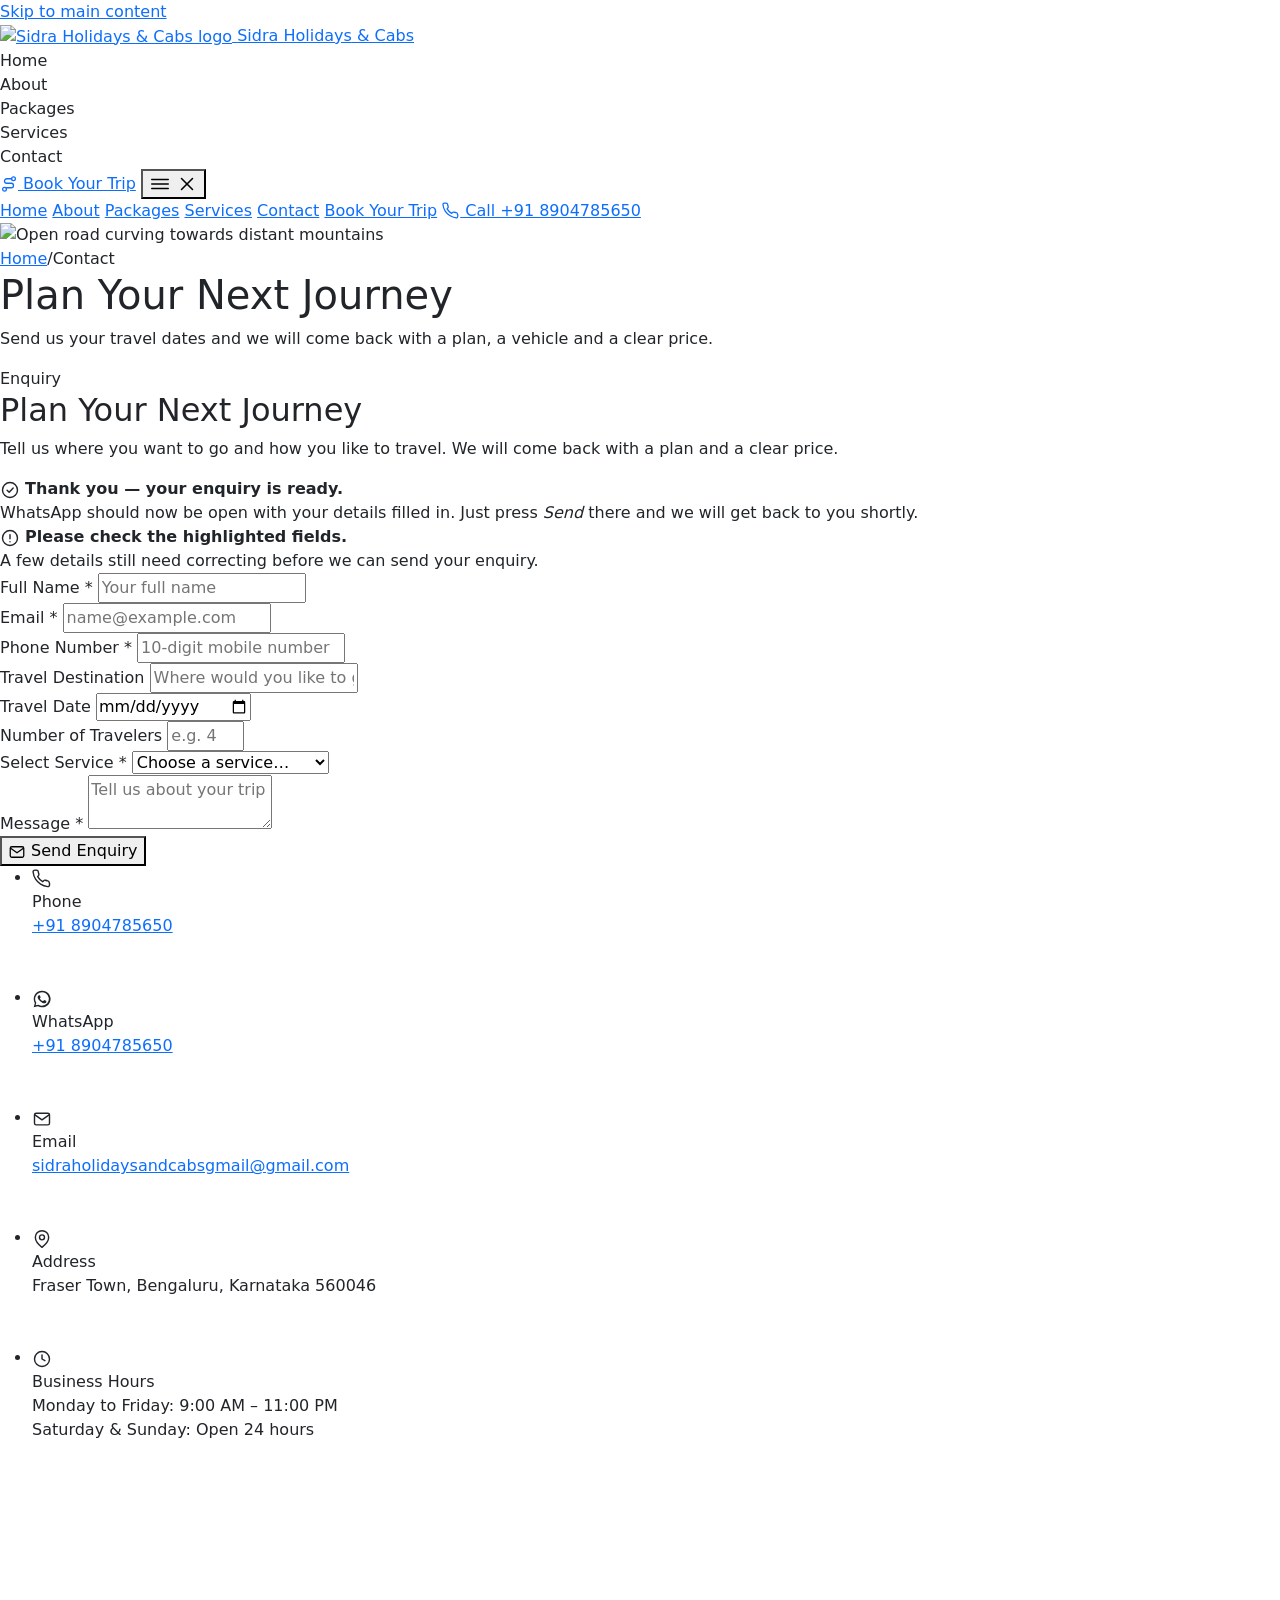
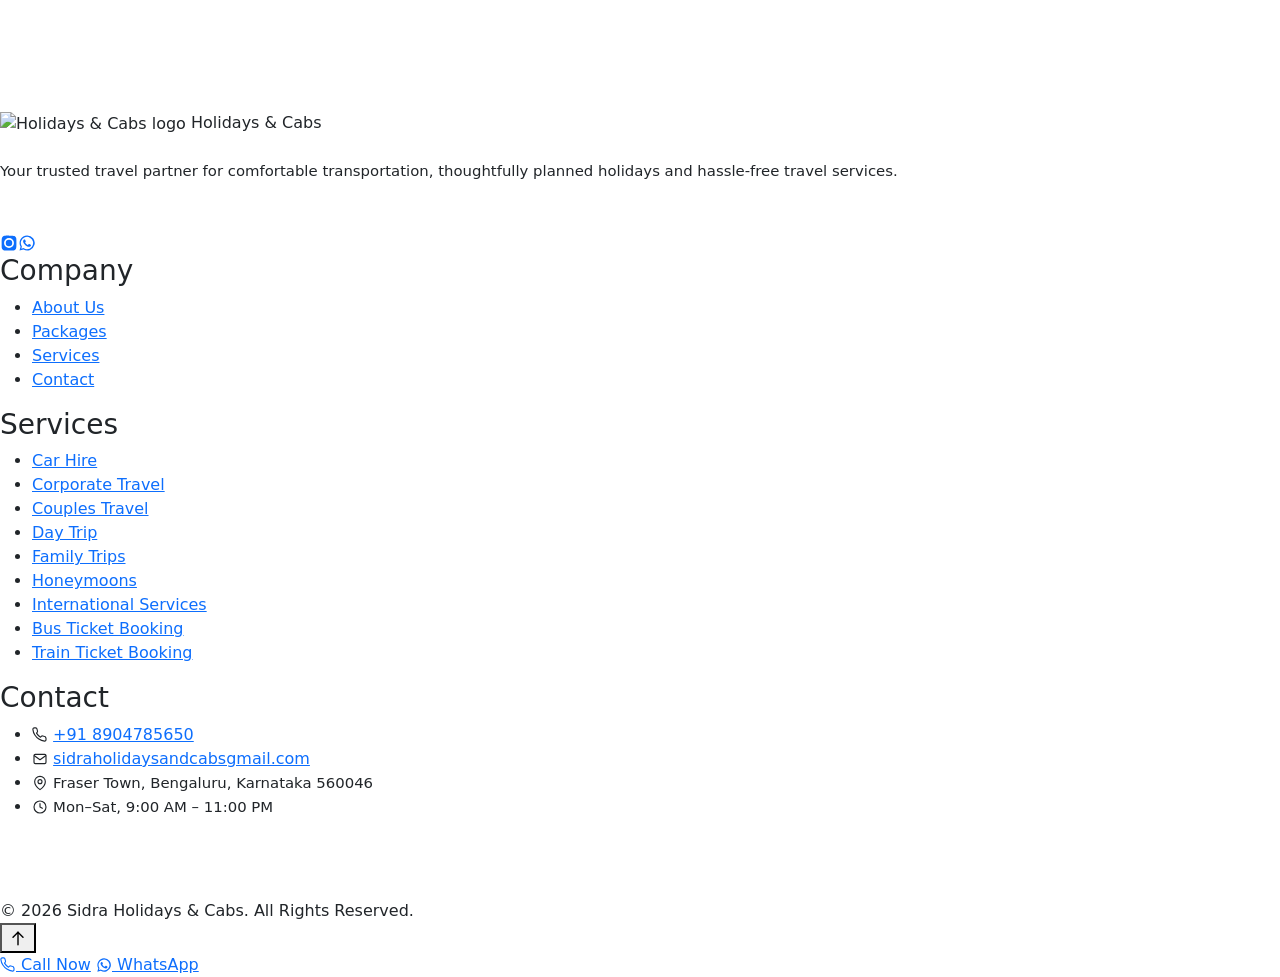
==== contact.html @ aa3c0b48 "Add files via upload" ====
<!DOCTYPE html>
<html lang="en">
<head>
<meta charset="utf-8">
<meta name="viewport" content="width=device-width, initial-scale=1">
<title>Contact Us | Sidra Holidays &amp; Cabs</title>
<meta name="description" content="Contact Sidra Holidays &amp; Cabs to plan your next journey — cab hire, holiday packages, corporate travel, honeymoons, international trips and ticket booking.">
<link rel="canonical" href="https://www.example.com/contact.html">
<meta name="theme-color" content="#0F4C5C">
<meta name="author" content="Sidra Holidays &amp; Cabs">
<meta name="robots" content="index, follow">

<meta property="og:type" content="website">
<meta property="og:site_name" content="Sidra Holidays &amp; Cabs">
<meta property="og:title" content="Contact Us | Sidra Holidays &amp; Cabs">
<meta property="og:description" content="Contact Sidra Holidays &amp; Cabs to plan your next journey — cab hire, holiday packages, corporate travel, honeymoons, international trips and ticket booking.">
<meta property="og:url" content="https://www.example.com/contact.html">
<meta property="og:image" content="https://images.unsplash.com/photo-1494783367193-149034c05e8f?auto=format&fit=crop&w=1600&q=70">
<meta property="og:locale" content="en_IN">
<meta name="twitter:card" content="summary_large_image">
<meta name="twitter:title" content="Contact Us | Sidra Holidays &amp; Cabs">
<meta name="twitter:description" content="Contact Sidra Holidays &amp; Cabs to plan your next journey — cab hire, holiday packages, corporate travel, honeymoons, international trips and ticket booking.">
<meta name="twitter:image" content="https://images.unsplash.com/photo-1494783367193-149034c05e8f?auto=format&fit=crop&w=1600&q=70">

<link rel="icon" href="assets/images/logo.jpg" type="image/jpeg">
<link rel="apple-touch-icon" href="assets/images/logo.jpg">

<link rel="preconnect" href="https://fonts.googleapis.com">
<link rel="preconnect" href="https://fonts.gstatic.com" crossorigin>
<link rel="preconnect" href="https://images.unsplash.com">
<link href="https://fonts.googleapis.com/css2?family=Inter:wght@400;500;600&amp;family=Poppins:wght@400;500;600;700&amp;display=swap" rel="stylesheet">

<link href="https://cdn.jsdelivr.net/npm/bootstrap@5.3.3/dist/css/bootstrap.min.css" rel="stylesheet">
<script src="https://cdn.tailwindcss.com"></script>
<script>
  tailwind.config = {
    corePlugins: { preflight: false },
    theme: {
      extend: {
        colors: {
          brand:  { DEFAULT: '#0F4C5C', dark: '#0B3946' },
          leaf:   '#2F7D6D',
          gold:   '#E9B949',
          sand:   '#F7F8F6',
          ink:    '#1F2933',
          muted:  '#667085'
        },
        fontFamily: {
          head: ['Poppins', 'sans-serif'],
          body: ['Inter', 'sans-serif']
        }
      }
    }
  };
</script>
<link rel="stylesheet" href="css/style.css">
<style>
  /* Error state for the WhatsApp-redirect validation */
  [data-field].has-error .field { border-color: #D92D20; background: #FEF3F2; }
  [data-field].has-error .field:focus { box-shadow: 0 0 0 3px rgba(217,45,32,.15); }
  .field-error:empty { display: none; }
  .field-error { color: #D92D20; font-size: .82rem; margin-top: .35rem; }
</style>
</head>
<body>
<a class="skip-link" href="#main">Skip to main content</a>
<header class="site-header">
  <div class="site-container">
    <div class="header-inner">
      <a class="brand" href="index.html" aria-label="Sidra Holidays and Cabs — home">
        <img class="brand-mark" src="assets/images/logo.jpg" alt="Sidra Holidays &amp; Cabs logo" width="64" height="64">
        <span class="brand-text">
          <span class="brand-name">Sidra Holidays</span>
          <span class="brand-tag">&amp; Cabs</span>
        </span>
      </a>

      <nav class="main-nav" aria-label="Primary">
        <a class="nav-link" href="index.html">Home</a>
        <a class="nav-link" href="about.html">About</a>
        <a class="nav-link" href="packages.html">Packages</a>
        <a class="nav-link" href="services.html">Services</a>
        <a class="nav-link is-active" href="contact.html" aria-current="page">Contact</a>
      </nav>

      <div class="flex items-center gap-3">
        <a class="sh-btn sh-btn--primary sh-btn--sm header-cta" href="contact.html"><svg viewBox="0 0 24 24" width="18" height="18" fill="none" stroke="currentColor" stroke-width="1.7" stroke-linecap="round" stroke-linejoin="round" aria-hidden="true" focusable="false"><circle cx="6" cy="19" r="2.5"/><circle cx="18" cy="5" r="2.5"/><path d="M15.5 5H9a3 3 0 0 0 0 6h6a3 3 0 0 1 0 6H8.5"/></svg> Book Your Trip</a>
        <button class="nav-toggle" type="button" aria-expanded="false" aria-controls="mobileNav" aria-label="Open navigation menu">
          <span class="icon-open"><svg viewBox="0 0 24 24" width="22" height="22" fill="none" stroke="currentColor" stroke-width="1.7" stroke-linecap="round" stroke-linejoin="round" aria-hidden="true" focusable="false"><line x1="3" y1="7" x2="21" y2="7"/><line x1="3" y1="12" x2="21" y2="12"/><line x1="3" y1="17" x2="21" y2="17"/></svg></span>
          <span class="icon-close"><svg viewBox="0 0 24 24" width="22" height="22" fill="none" stroke="currentColor" stroke-width="1.7" stroke-linecap="round" stroke-linejoin="round" aria-hidden="true" focusable="false"><line x1="6" y1="6" x2="18" y2="18"/><line x1="18" y1="6" x2="6" y2="18"/></svg></span>
        </button>
      </div>
    </div>
  </div>
</header>

<div class="nav-backdrop" role="presentation"></div>
<nav class="mobile-nav" id="mobileNav" aria-label="Mobile" aria-hidden="true">
  <a class="m-link" href="index.html">Home</a>
  <a class="m-link" href="about.html">About</a>
  <a class="m-link" href="packages.html">Packages</a>
  <a class="m-link" href="services.html">Services</a>
  <a class="m-link is-active" href="contact.html" aria-current="page">Contact</a>
  <a class="sh-btn sh-btn--primary sh-btn--block mt-4" href="contact.html">Book Your Trip</a>
  <a class="sh-btn sh-btn--outline sh-btn--block mt-2" href="tel:+918904785650"><svg viewBox="0 0 24 24" width="18" height="18" fill="none" stroke="currentColor" stroke-width="1.7" stroke-linecap="round" stroke-linejoin="round" aria-hidden="true" focusable="false"><path d="M21 16.9v2.2a2 2 0 0 1-2.2 2 19.6 19.6 0 0 1-8.5-3 19.3 19.3 0 0 1-6-6A19.6 19.6 0 0 1 1.3 3.6 2 2 0 0 1 3.3 1.4h2.2a2 2 0 0 1 2 1.7c.1 1 .4 1.9.7 2.8a2 2 0 0 1-.5 2.1L6.8 9.2a16 16 0 0 0 6 6l1.2-1.2a2 2 0 0 1 2.1-.5c.9.3 1.8.6 2.8.7a2 2 0 0 1 1.7 2z"/></svg> Call +91 8904785650</a>
</nav>
<main id="main">
<section class="page-banner">
  <div class="page-banner__media">
    <img src="https://images.unsplash.com/photo-1494783367193-149034c05e8f?auto=format&fit=crop&w=1600&q=70" alt="Open road curving towards distant mountains" width="1600" height="600" fetchpriority="high">
  </div>
  <div class="site-container">
    <div class="page-banner__inner">
      <nav class="breadcrumb-trail" aria-label="Breadcrumb">
        <a href="index.html">Home</a><span aria-hidden="true">/</span>Contact
      </nav>
      <h1>Plan Your Next Journey</h1>
      <p>Send us your travel dates and we will come back with a plan, a vehicle and a clear price.</p>
    </div>
  </div>
</section>
<section class="section" id="contact">
  <div class="site-container">
    <div class="reveal">
      <span class="section-eyebrow">Enquiry</span>
      <h2 class="section-title">Plan Your Next Journey</h2>
      <div class="rule"></div>
      <p class="section-lead">Tell us where you want to go and how you like to travel. We will come back with a plan and a clear price.</p>
    </div>
    <div class="contact-layout mt-10">

      <div class="contact-panel">
        <form class="card-base contact-form p-6 md:p-8 reveal" id="enquiryForm" novalidate>

          <div class="form-alert form-alert--success" role="status" tabindex="-1">
            <span><svg viewBox="0 0 24 24" width="20" height="20" fill="none" stroke="currentColor" stroke-width="1.7" stroke-linecap="round" stroke-linejoin="round" aria-hidden="true" focusable="false"><circle cx="12" cy="12" r="9"/><polyline points="8.5 12.2 11 14.7 15.8 9.5"/></svg></span>
            <span><strong>Thank you — your enquiry is ready.</strong><br>
            WhatsApp should now be open with your details filled in. Just press <em>Send</em> there and we will get back to you shortly.</span>
          </div>
          <div class="form-alert form-alert--error" role="alert" tabindex="-1">
            <span><svg viewBox="0 0 24 24" width="20" height="20" fill="none" stroke="currentColor" stroke-width="1.7" stroke-linecap="round" stroke-linejoin="round" aria-hidden="true" focusable="false"><circle cx="12" cy="12" r="9"/><line x1="12" y1="8" x2="12" y2="13"/><line x1="12" y1="16.5" x2="12" y2="16.6"/></svg></span>
            <span><strong>Please check the highlighted fields.</strong><br>A few details still need correcting before we can send your enquiry.</span>
          </div>

          <div class="grid grid-cols-1 sm:grid-cols-2 gap-4">
            <div data-field>
              <label class="field-label" for="fullName">Full Name <span aria-hidden="true">*</span></label>
              <input class="field" type="text" id="fullName" name="fullName" autocomplete="name" placeholder="Your full name" required data-validate="name" data-label="Full name" aria-describedby="err-fullName">
              <p class="field-error" id="err-fullName" role="alert"></p>
            </div>
            <div data-field>
              <label class="field-label" for="email">Email <span aria-hidden="true">*</span></label>
              <input class="field" type="email" id="email" name="email" autocomplete="email" placeholder="name@example.com" required data-validate="email" data-label="Email address" aria-describedby="err-email">
              <p class="field-error" id="err-email" role="alert"></p>
            </div>
            <div data-field>
              <label class="field-label" for="phone">Phone Number <span aria-hidden="true">*</span></label>
              <input class="field" type="tel" id="phone" name="phone" autocomplete="tel" placeholder="10-digit mobile number" required data-validate="phone" data-label="Phone number" aria-describedby="err-phone">
              <p class="field-error" id="err-phone" role="alert"></p>
            </div>
            <div data-field>
              <label class="field-label" for="destination">Travel Destination</label>
              <input class="field" type="text" id="destination" name="destination" placeholder="Where would you like to go?" data-validate="text" data-label="Destination" aria-describedby="err-destination">
              <p class="field-error" id="err-destination" role="alert"></p>
            </div>
            <div data-field>
              <label class="field-label" for="travelDate">Travel Date</label>
              <input class="field" type="date" id="travelDate" name="travelDate" data-validate="date" data-label="Travel date" aria-describedby="err-travelDate">
              <p class="field-error" id="err-travelDate" role="alert"></p>
            </div>
            <div data-field>
              <label class="field-label" for="travellers">Number of Travelers</label>
              <input class="field" type="number" id="travellers" name="travellers" min="1" max="60" step="1" placeholder="e.g. 4" data-validate="travellers" data-label="Number of travellers" aria-describedby="err-travellers">
              <p class="field-error" id="err-travellers" role="alert"></p>
            </div>
            <div class="sm:col-span-2" data-field>
              <label class="field-label" for="service">Select Service <span aria-hidden="true">*</span></label>
              <select class="field" id="service" name="service" required data-validate="select" data-label="Service" aria-describedby="err-service">
                <option value="">Choose a service…</option>
                <option value="Car Hire">Car Hire</option>
                <option value="Corporate Travel">Corporate Travel</option>
                <option value="Couples Travel">Couples Travel</option>
                <option value="Day Trip">Day Trip</option>
                <option value="Family Trips">Family Trips</option>
                <option value="Honeymoons">Honeymoons</option>
                <option value="International Services">International Services</option>
                <option value="Bus Ticket Booking">Bus Ticket Booking</option>
                <option value="Other">Other</option>
              </select>
              <p class="field-error" id="err-service" role="alert"></p>
            </div>
            <div class="sm:col-span-2" data-field>
              <label class="field-label" for="message">Message <span aria-hidden="true">*</span></label>
              <textarea class="field" id="message" name="message" placeholder="Tell us about your trip " required data-validate="message" data-label="Message" aria-describedby="err-message"></textarea>
              <p class="field-error" id="err-message" role="alert"></p>
            </div>
          </div>

          <div class="flex flex-wrap items-center gap-4 mt-6">
            <button class="sh-btn sh-btn--primary" type="submit"><svg viewBox="0 0 24 24" width="18" height="18" fill="none" stroke="currentColor" stroke-width="1.7" stroke-linecap="round" stroke-linejoin="round" aria-hidden="true" focusable="false"><rect x="3" y="5" width="18" height="14" rx="2"/><polyline points="3.5 7 12 13 20.5 7"/></svg> Send Enquiry</button>
          </div>
        </form>
      </div>

      <div class="contact-panel" id="contact-details">
        <div class="card-base contact-details-card p-6 md:p-7 reveal">

          <ul class="clean">
            <li class="contact-item mb-5"><span class="c-icon"><svg viewBox="0 0 24 24" width="20" height="20" fill="none" stroke="currentColor" stroke-width="1.7" stroke-linecap="round" stroke-linejoin="round" aria-hidden="true" focusable="false"><path d="M21 16.9v2.2a2 2 0 0 1-2.2 2 19.6 19.6 0 0 1-8.5-3 19.3 19.3 0 0 1-6-6A19.6 19.6 0 0 1 1.3 3.6 2 2 0 0 1 3.3 1.4h2.2a2 2 0 0 1 2 1.7c.1 1 .4 1.9.7 2.8a2 2 0 0 1-.5 2.1L6.8 9.2a16 16 0 0 0 6 6l1.2-1.2a2 2 0 0 1 2.1-.5c.9.3 1.8.6 2.8.7a2 2 0 0 1 1.7 2z"/></svg></span><div><div class="c-label">Phone</div><div class="c-value"><a href="tel:+918904785650">+91 8904785650</a></div></div></li>
            <li class="contact-item mb-5"><span class="c-icon"><svg viewBox="0 0 24 24" width="20" height="20" fill="currentColor" aria-hidden="true" focusable="false"><path d="M12 2a10 10 0 0 0-8.6 15L2 22l5.2-1.4A10 10 0 1 0 12 2zm0 18.2a8.2 8.2 0 0 1-4.2-1.2l-.3-.2-3.1.8.8-3-.2-.3A8.2 8.2 0 1 1 12 20.2zm4.6-6.1c-.2-.1-1.5-.7-1.7-.8s-.4-.1-.6.1-.6.8-.8 1-.3.2-.6.1a6.7 6.7 0 0 1-3.3-2.9c-.3-.4.3-.4.7-1.3a.6.6 0 0 0 0-.6c0-.1-.6-1.4-.8-1.9s-.4-.4-.6-.4h-.5a1 1 0 0 0-.7.3 2.9 2.9 0 0 0-.9 2.2 5.1 5.1 0 0 0 1.1 2.7 11.6 11.6 0 0 0 4.4 3.9 5.1 5.1 0 0 0 3.1.6 2.6 2.6 0 0 0 1.7-1.2 2.1 2.1 0 0 0 .1-1.2c0-.2-.2-.2-.4-.3z"/></svg></span><div><div class="c-label">WhatsApp</div><div class="c-value"><a href="https://wa.me/91 8904785650" rel="noopener">+91 8904785650</a></div></div></li>
            <li class="contact-item mb-5"><span class="c-icon"><svg viewBox="0 0 24 24" width="20" height="20" fill="none" stroke="currentColor" stroke-width="1.7" stroke-linecap="round" stroke-linejoin="round" aria-hidden="true" focusable="false"><rect x="3" y="5" width="18" height="14" rx="2"/><polyline points="3.5 7 12 13 20.5 7"/></svg></span><div><div class="c-label">Email</div><div class="c-value"><a href="mailto:sidra@gmail.com">sidraholidaysandcabsgmail@gmail.com</a></div></div></li>
            <li class="contact-item mb-5"><span class="c-icon"><svg viewBox="0 0 24 24" width="20" height="20" fill="none" stroke="currentColor" stroke-width="1.7" stroke-linecap="round" stroke-linejoin="round" aria-hidden="true" focusable="false"><path d="M20 10c0 6-8 12-8 12s-8-6-8-12a8 8 0 0 1 16 0z"/><circle cx="12" cy="10" r="3"/></svg></span><div><div class="c-label"> Address</div><div class="c-value">  Fraser Town, Bengaluru, Karnataka 560046</div></div></li>
            <li class="contact-item mb-5"><span class="c-icon"><svg viewBox="0 0 24 24" width="20" height="20" fill="none" stroke="currentColor" stroke-width="1.7" stroke-linecap="round" stroke-linejoin="round" aria-hidden="true" focusable="false"><circle cx="12" cy="12" r="9"/><polyline points="12 7 12 12 15.5 14"/></svg></span><div><div class="c-label">Business Hours</div><div class="c-value">Monday to Friday: 9:00 AM – 11:00 PM<br> Saturday & Sunday: Open 24 hours</div></div></li>
          </ul>

        </div>
      </div>
    </div>
    <div class="map-placeholder contact-map mt-10 reveal map-embed"><iframe src="https://www.google.com/maps?q=Sidra+holidays+and+cabs&amp;output=embed&amp;layer=c" title="Satellite map showing Sidra Holidays and Cabs" loading="lazy" referrerpolicy="no-referrer-when-downgrade" allowfullscreen></iframe></div>
  </div>
</section>

</main>
<footer class="site-footer">
  <div class="site-container">
    <div class="grid grid-cols-1 gap-10 md:grid-cols-2 lg:grid-cols-4" style="padding-block:clamp(40px,5vw,64px);">

      <div>
        <div class="flex items-center gap-3 mb-4">
          <img class="brand-mark" src="assets/images/logo.jpg" alt="Holidays &amp; Cabs logo" width="64" height="64">
          <span class="footer-brand-name">Holidays &amp; Cabs</span>
        </div>
        <p style="font-size:.93rem;">Your trusted travel partner for comfortable transportation, thoughtfully planned holidays and hassle-free travel services.</p>
        <div class="flex gap-2 mt-5"><a class="social-link" href="https://www.instagram.com/sidra.holidays?stkn=MTJrb2NmZDY3ODBseQ==" aria-label="https://www.instagram.com/sidra.holidays?stkn=MTJrb2NmZDY3ODBseQ==" rel="noopener"><svg viewBox="0 0 24 24" width="18" height="18" fill="currentColor" aria-hidden="true" focusable="false"><path d="M12 2.2c3.2 0 3.6 0 4.9.1 1.2.1 1.8.3 2.2.4.6.2 1 .5 1.4.9.4.4.7.8.9 1.4.2.4.4 1 .4 2.2.1 1.3.1 1.7.1 4.9s0 3.6-.1 4.9c-.1 1.2-.3 1.8-.4 2.2-.2.6-.5 1-.9 1.4-.4.4-.8.7-1.4.9-.4.2-1 .4-2.2.4-1.3.1-1.7.1-4.9.1s-3.6 0-4.9-.1c-1.2-.1-1.8-.3-2.2-.4-.6-.2-1-.5-1.4-.9-.4-.4-.7-.8-.9-1.4-.2-.4-.4-1-.4-2.2C2.2 15.6 2.2 15.2 2.2 12s0-3.6.1-4.9c.1-1.2.3-1.8.4-2.2.2-.6.5-1 .9-1.4.4-.4.8-.7 1.4-.9.4-.2 1-.4 2.2-.4 1.3-.1 1.7-.1 4.8-.1zm0 3.2A6.6 6.6 0 1 0 18.6 12 6.6 6.6 0 0 0 12 5.4zm0 10.9A4.3 4.3 0 1 1 16.3 12 4.3 4.3 0 0 1 12 16.3zm6.9-11.1a1.5 1.5 0 1 1-1.5-1.5 1.5 1.5 0 0 1 1.5 1.5z"/></svg></a><a class="social-link" href="https://wa.me/+918904785650" aria-label="https://wa.me/+918904785650" rel="noopener"><svg viewBox="0 0 24 24" width="18" height="18" fill="currentColor" aria-hidden="true" focusable="false"><path d="M12 2a10 10 0 0 0-8.6 15L2 22l5.2-1.4A10 10 0 1 0 12 2zm0 18.2a8.2 8.2 0 0 1-4.2-1.2l-.3-.2-3.1.8.8-3-.2-.3A8.2 8.2 0 1 1 12 20.2zm4.6-6.1c-.2-.1-1.5-.7-1.7-.8s-.4-.1-.6.1-.6.8-.8 1-.3.2-.6.1a6.7 6.7 0 0 1-3.3-2.9c-.3-.4.3-.4.7-1.3a.6.6 0 0 0 0-.6c0-.1-.6-1.4-.8-1.9s-.4-.4-.6-.4h-.5a1 1 0 0 0-.7.3 2.9 2.9 0 0 0-.9 2.2 5.1 5.1 0 0 0 1.1 2.7 11.6 11.6 0 0 0 4.4 3.9 5.1 5.1 0 0 0 3.1.6 2.6 2.6 0 0 0 1.7-1.2 2.1 2.1 0 0 0 .1-1.2c0-.2-.2-.2-.4-.3z"/></svg></a></div>
      </div>

      <div>
        <h3>Company</h3>
        <ul class="clean f-list"><li><a href="about.html">About Us</a></li><li><a href="packages.html">Packages</a></li><li><a href="services.html">Services</a></li><li><a href="contact.html">Contact</a></li></ul>
      </div>

      <div>
        <h3>Services</h3>
        <ul class="clean f-list"><li><a href="services.html#car-hire">Car Hire</a></li><li><a href="services.html#corporate-travel">Corporate Travel</a></li><li><a href="services.html#couples-travel">Couples Travel</a></li><li><a href="services.html#day-trip">Day Trip</a></li><li><a href="services.html#family-trips">Family Trips</a></li><li><a href="services.html#honeymoons">Honeymoons</a></li><li><a href="services.html#international-services">International Services</a></li><li><a href="services.html#bus-ticket-booking">Bus Ticket Booking</a></li><li><a href="services.html#train-ticket-booking">Train Ticket Booking</a></li></ul>
      </div>

      <div>
        <h3>Contact</h3>
        <ul class="clean f-list">
          <li class="flex gap-2"><svg viewBox="0 0 24 24" width="16" height="16" fill="none" stroke="currentColor" stroke-width="1.7" stroke-linecap="round" stroke-linejoin="round" aria-hidden="true" focusable="false"><path d="M21 16.9v2.2a2 2 0 0 1-2.2 2 19.6 19.6 0 0 1-8.5-3 19.3 19.3 0 0 1-6-6A19.6 19.6 0 0 1 1.3 3.6 2 2 0 0 1 3.3 1.4h2.2a2 2 0 0 1 2 1.7c.1 1 .4 1.9.7 2.8a2 2 0 0 1-.5 2.1L6.8 9.2a16 16 0 0 0 6 6l1.2-1.2a2 2 0 0 1 2.1-.5c.9.3 1.8.6 2.8.7a2 2 0 0 1 1.7 2z"/></svg> <a href="tel:+91 8904785650">+91 8904785650</a></li>
          <li class="flex gap-2"><svg viewBox="0 0 24 24" width="16" height="16" fill="none" stroke="currentColor" stroke-width="1.7" stroke-linecap="round" stroke-linejoin="round" aria-hidden="true" focusable="false"><rect x="3" y="5" width="18" height="14" rx="2"/><polyline points="3.5 7 12 13 20.5 7"/></svg> <a href="mailto:sidra@gmail.com">sidraholidaysandcabsgmail.com</a></li>

          <li class="flex gap-2"><svg viewBox="0 0 24 24" width="16" height="16" fill="none" stroke="currentColor" stroke-width="1.7" stroke-linecap="round" stroke-linejoin="round" aria-hidden="true" focusable="false"><path d="M20 10c0 6-8 12-8 12s-8-6-8-12a8 8 0 0 1 16 0z"/><circle cx="12" cy="10" r="3"/></svg> <span style="font-size:.93rem;">Fraser Town, Bengaluru, Karnataka 560046</span></li>
          <li class="flex gap-2"><svg viewBox="0 0 24 24" width="16" height="16" fill="none" stroke="currentColor" stroke-width="1.7" stroke-linecap="round" stroke-linejoin="round" aria-hidden="true" focusable="false"><circle cx="12" cy="12" r="9"/><polyline points="12 7 12 12 15.5 14"/></svg> <span style="font-size:.93rem;">Mon–Sat, 9:00 AM – 11:00 PM</span></li>
        </ul>
      </div>
    </div>

    <div class="footer-bottom flex flex-wrap items-center justify-between gap-3">
      <p class="mb-0">&copy; <span data-current-year>2026</span> Sidra Holidays &amp; Cabs. All Rights Reserved.</p>

    </div>
  </div>
</footer>

<button class="back-to-top" type="button" aria-label="Back to top"><svg viewBox="0 0 24 24" width="20" height="20" fill="none" stroke="currentColor" stroke-width="1.7" stroke-linecap="round" stroke-linejoin="round" aria-hidden="true" focusable="false"><line x1="12" y1="20" x2="12" y2="5"/><polyline points="6 11 12 5 18 11"/></svg></button>

<div class="quick-actions">
  <a href="tel:+918904785650"><svg viewBox="0 0 24 24" width="16" height="16" fill="none" stroke="currentColor" stroke-width="1.7" stroke-linecap="round" stroke-linejoin="round" aria-hidden="true" focusable="false"><path d="M21 16.9v2.2a2 2 0 0 1-2.2 2 19.6 19.6 0 0 1-8.5-3 19.3 19.3 0 0 1-6-6A19.6 19.6 0 0 1 1.3 3.6 2 2 0 0 1 3.3 1.4h2.2a2 2 0 0 1 2 1.7c.1 1 .4 1.9.7 2.8a2 2 0 0 1-.5 2.1L6.8 9.2a16 16 0 0 0 6 6l1.2-1.2a2 2 0 0 1 2.1-.5c.9.3 1.8.6 2.8.7a2 2 0 0 1 1.7 2z"/></svg> Call Now</a>
  <a href="https://wa.me/+918904785650" rel="noopener"><svg viewBox="0 0 24 24" width="16" height="16" fill="currentColor" aria-hidden="true" focusable="false"><path d="M12 2a10 10 0 0 0-8.6 15L2 22l5.2-1.4A10 10 0 1 0 12 2zm0 18.2a8.2 8.2 0 0 1-4.2-1.2l-.3-.2-3.1.8.8-3-.2-.3A8.2 8.2 0 1 1 12 20.2zm4.6-6.1c-.2-.1-1.5-.7-1.7-.8s-.4-.1-.6.1-.6.8-.8 1-.3.2-.6.1a6.7 6.7 0 0 1-3.3-2.9c-.3-.4.3-.4.7-1.3a.6.6 0 0 0 0-.6c0-.1-.6-1.4-.8-1.9s-.4-.4-.6-.4h-.5a1 1 0 0 0-.7.3 2.9 2.9 0 0 0-.9 2.2 5.1 5.1 0 0 0 1.1 2.7 11.6 11.6 0 0 0 4.4 3.9 5.1 5.1 0 0 0 3.1.6 2.6 2.6 0 0 0 1.7-1.2 2.1 2.1 0 0 0 .1-1.2c0-.2-.2-.2-.4-.3z"/></svg> WhatsApp</a>
</div>

<script src="https://cdn.jsdelivr.net/npm/bootstrap@5.3.3/dist/js/bootstrap.bundle.min.js" defer></script>
<script src="js/script.js" defer></script>

<script>
/* ============================================================
   Contact form  →  WhatsApp redirect
   Number: +918904785650  →  wa.me/+918904785650
   ============================================================ */
(function () {
  'use strict';

  var WHATSAPP_NUMBER = '+918904785650'; // country code + number, digits only

  var form = document.getElementById('enquiryForm');
  if (!form) return;

  var successAlert = form.querySelector('.form-alert--success');
  var errorAlert   = form.querySelector('.form-alert--error');

  /* ---------- helpers ---------- */
  function setFieldError(field, msg) {
    var wrap = field.closest('[data-field]');
    var err  = document.getElementById('err-' + field.id);
    if (wrap) wrap.classList.toggle('has-error', !!msg);
    if (err)  err.textContent = msg || '';
    field.setAttribute('aria-invalid', msg ? 'true' : 'false');
  }

  function digitsOnly(v) { return (v || '').replace(/\D/g, ''); }

  /* ---------- validation rules ---------- */
  var rules = {
    name: function (v) {
      return v.trim().length >= 2 || 'Please enter your full name.';
    },
    email: function (v) {
      return /^[^\s@]+@[^\s@]+\.[^\s@]{2,}$/.test(v.trim()) || 'Please enter a valid email address.';
    },
    phone: function (v) {
      var d = digitsOnly(v);
      if (d.length === 12 && d.indexOf('91') === 0) d = d.slice(2);
      return /^[6-9]\d{9}$/.test(d) || 'Please enter a valid 10-digit mobile number.';
    },
    select: function (v) {
      return v !== '' || 'Please choose a service.';
    },
    message: function (v) {
      return v.trim().length >= 10 || 'Please tell us a little more (at least 10 characters).';
    },
    travellers: function (v) {
      if (v === '') return true;
      var n = Number(v);
      return (n >= 1 && n <= 60) || 'Enter a number between 1 and 60.';
    },
    text: function () { return true; },
    date: function () { return true; }
  };

  /* ---------- validate one field ---------- */
  function validateField(field) {
    var type = field.dataset.validate;
    if (!type || !rules[type]) return true;

    var result = rules[type](field.value);

    // required check first
    if (field.required && !field.value.trim()) {
      var label = field.dataset.label || 'This field';
      setFieldError(field, label + ' is required.');
      return false;
    }

    if (result === true) {
      setFieldError(field, '');
      return true;
    }
    setFieldError(field, result);
    return false;
  }

  /* ---------- validate all ---------- */
  function validateForm() {
    var fields = form.querySelectorAll('[data-validate]');
    var firstBad = null;
    var ok = true;

    fields.forEach(function (field) {
      if (!validateField(field) && !firstBad) firstBad = field;
      if (field.getAttribute('aria-invalid') === 'true') ok = false;
    });

    return { ok: ok, firstBad: firstBad };
  }

  /* ---------- pretty date ---------- */
  function prettyDate(iso) {
    if (!iso) return '';
    var d = new Date(iso + 'T00:00:00');
    if (isNaN(d)) return iso;
    return d.toLocaleDateString('en-IN', { day: 'numeric', month: 'short', year: 'numeric' });
  }

  /* ---------- build WhatsApp message ---------- */
  function buildMessage() {
    var get = function (id) {
      var el = document.getElementById(id);
      return el ? el.value.trim() : '';
    };

    var lines = [
      '*New Travel Enquiry*',
      '----------------------------',
      '*Name:* '        + get('fullName'),
      '*Email:* '       + get('email'),
      '*Phone:* '       + get('phone')
    ];

    if (get('destination')) lines.push('*Destination:* ' + get('destination'));
    if (get('travelDate'))  lines.push('*Travel Date:* ' + prettyDate(get('travelDate')));
    if (get('travellers'))  lines.push('*Travellers:* '  + get('travellers'));
    if (get('service'))     lines.push('*Service:* '     + get('service'));

    lines.push('----------------------------');
    lines.push('*Message:*');
    lines.push(get('message'));

    return lines.join('\n');
  }

  /* ---------- live re-validation ---------- */
  form.querySelectorAll('[data-validate]').forEach(function (field) {
    field.addEventListener('blur', function () {
      if (field.value !== '' || field.required) validateField(field);
    });
    field.addEventListener('input', function () {
      if (field.closest('[data-field]').classList.contains('has-error')) {
        validateField(field);
      }
    });
    field.addEventListener('change', function () {
      if (field.tagName === 'SELECT') validateField(field);
    });
  });

  /* ---------- submit ---------- */
  form.addEventListener('submit', function (e) {
    e.preventDefault();
    e.stopImmediatePropagation(); // keep any older handler in js/script.js from firing

    if (successAlert) successAlert.classList.remove('is-visible');
    if (errorAlert)   errorAlert.classList.remove('is-visible');

    var result = validateForm();

    if (!result.ok) {
      if (errorAlert) {
        errorAlert.classList.add('is-visible');
        errorAlert.focus();
      }
      if (result.firstBad) {
        result.firstBad.focus({ preventScroll: false });
        result.firstBad.scrollIntoView({ behavior: 'smooth', block: 'center' });
      }
      return;
    }

    var url = 'https://wa.me/' + WHATSAPP_NUMBER + '?text=' + encodeURIComponent(buildMessage());

    // Open WhatsApp (new tab on desktop, app on mobile)
    var win = window.open(url, '_blank', 'noopener');

    // Popup blocked? fall back to same-tab navigation
    if (!win || win.closed || typeof win.closed === 'undefined') {
      window.location.href = url;
    }

    if (successAlert) {
      successAlert.classList.add('is-visible');
      successAlert.focus();
      successAlert.scrollIntoView({ behavior: 'smooth', block: 'center' });
    }

    form.reset();
    form.querySelectorAll('[data-field]').forEach(function (w) {
      w.classList.remove('has-error');
    });
    form.querySelectorAll('.field-error').forEach(function (p) {
      p.textContent = '';
    });
  });

})();
</script>
</body>
</html>
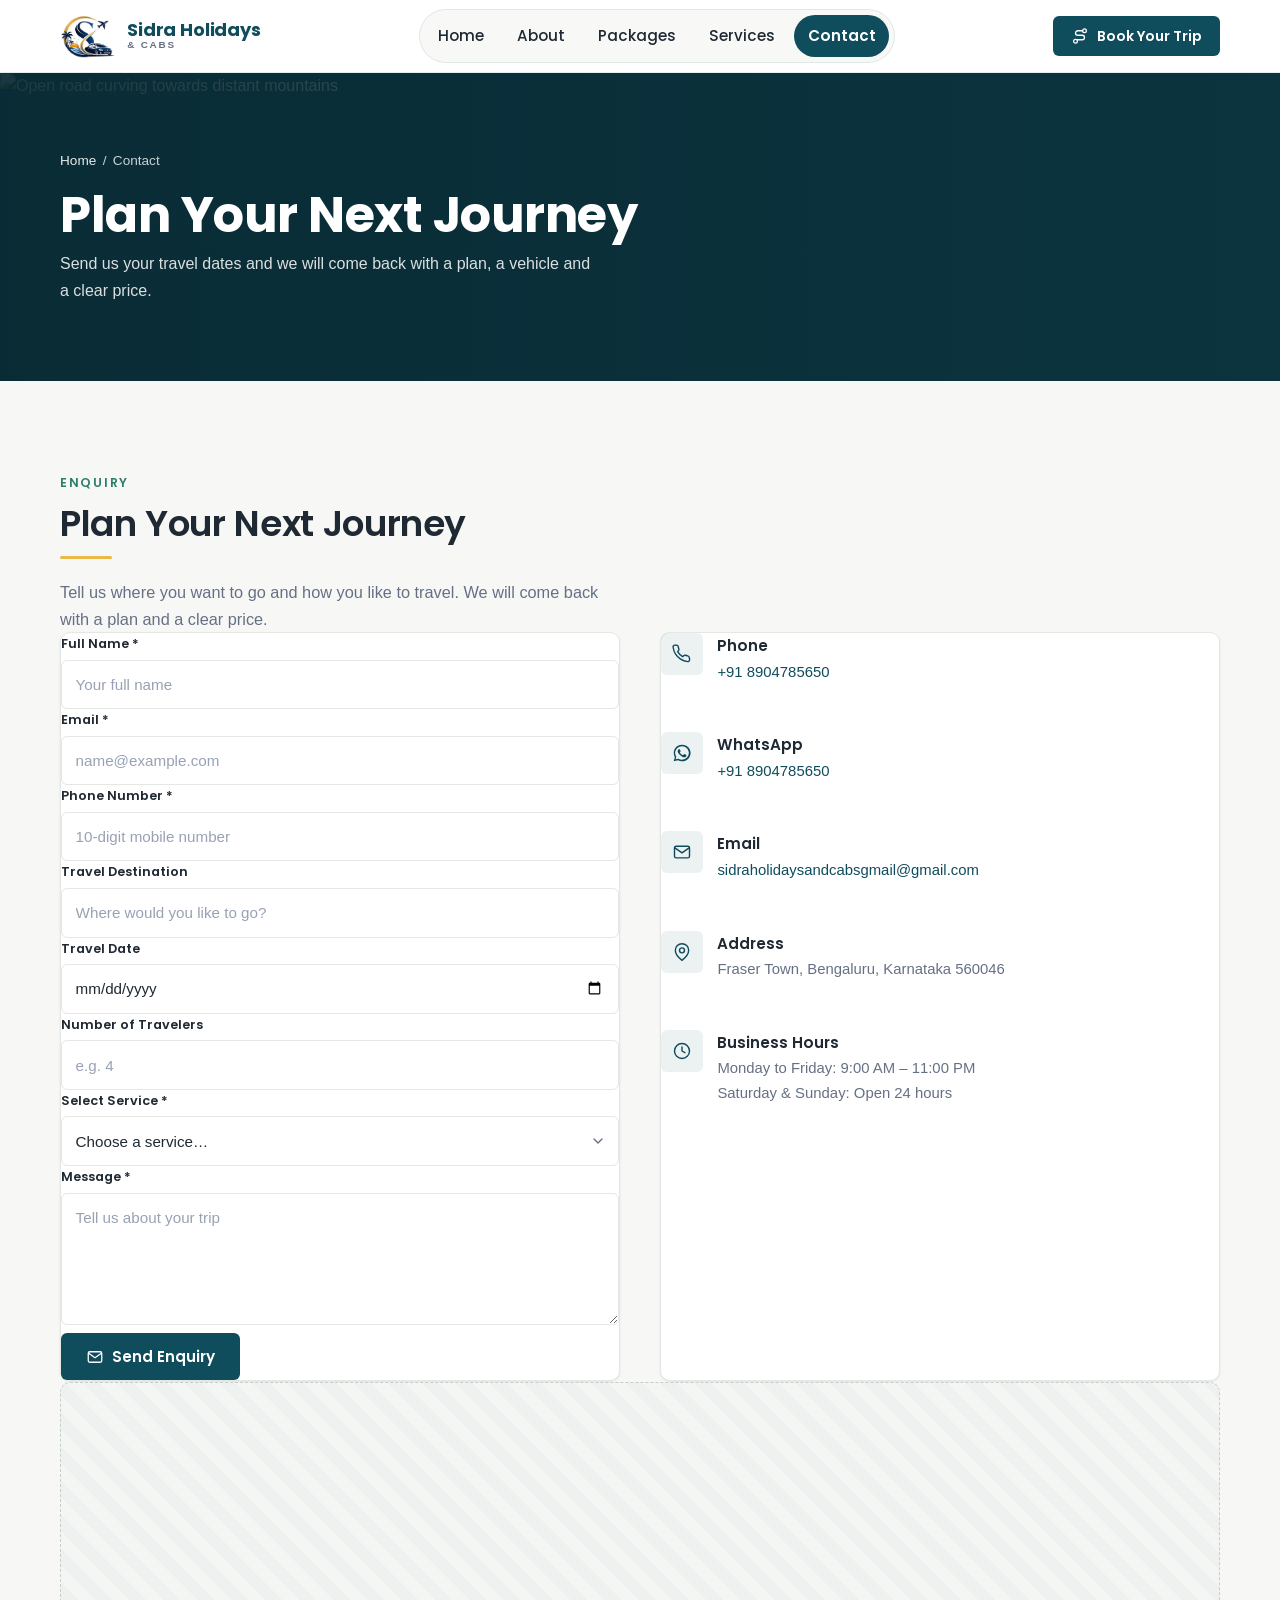
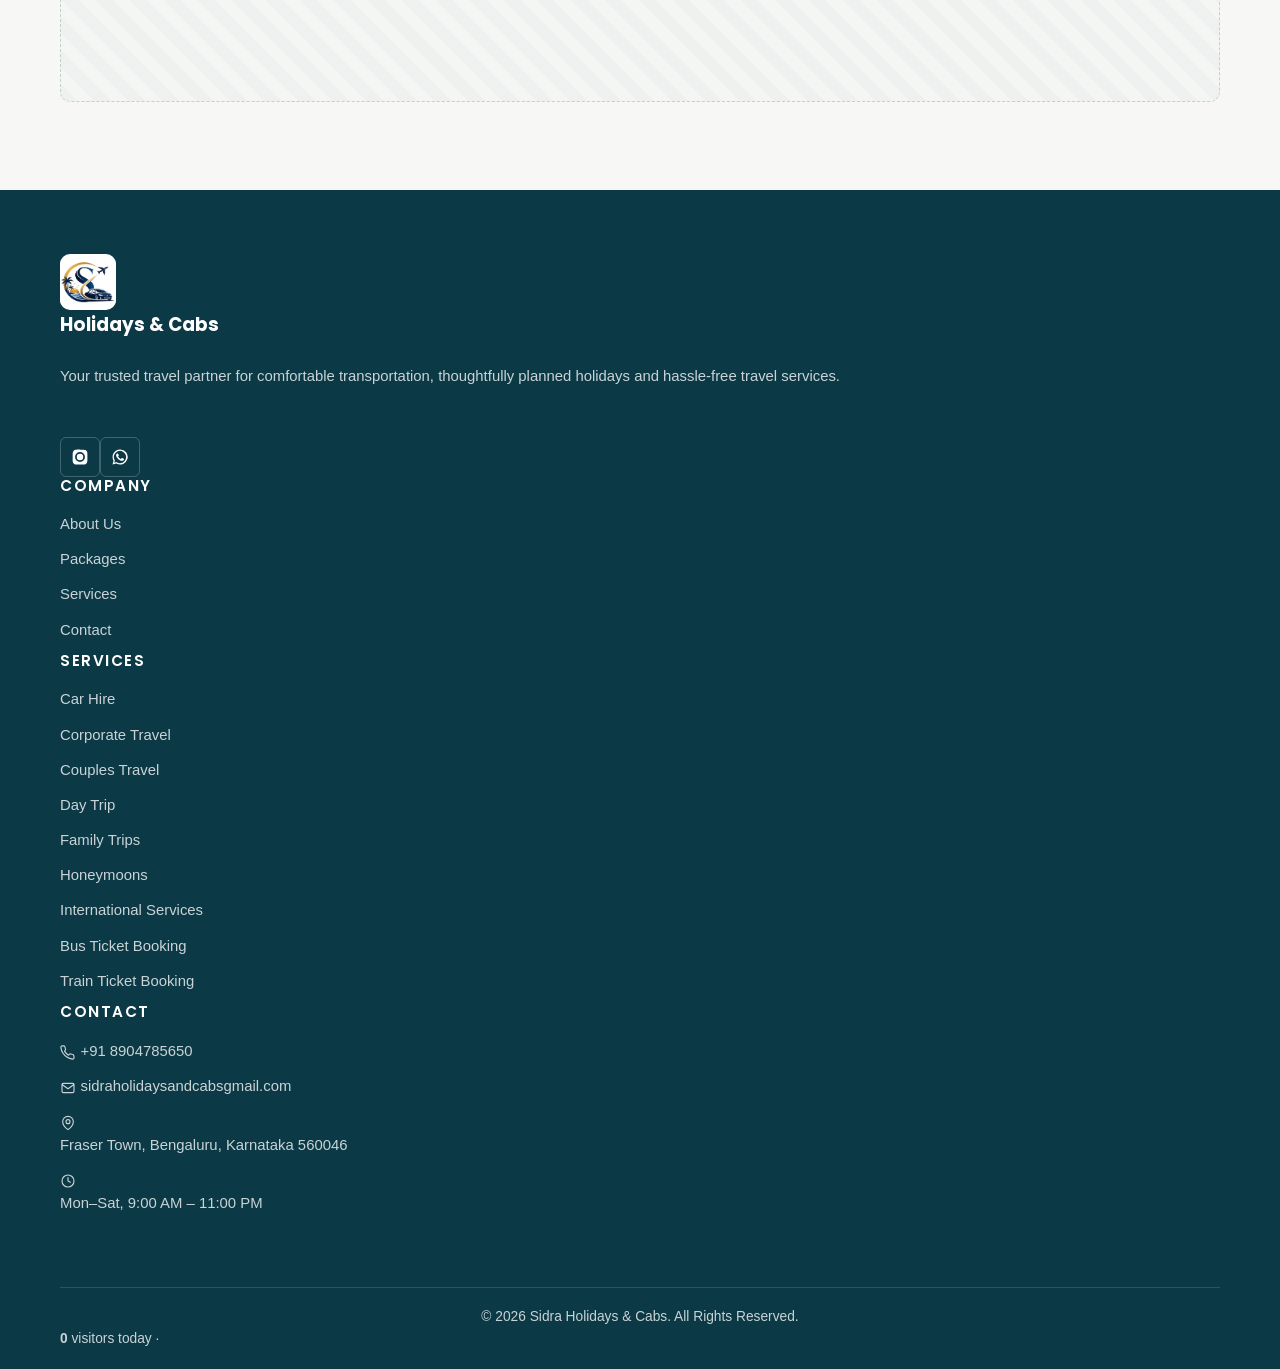
==== commit 71a767b7: "Add files via upload" ====
--- a/contact.html
+++ b/contact.html
@@ -257,11 +257,15 @@
     </div>
 
     <div class="footer-bottom flex flex-wrap items-center justify-between gap-3">
-      <p class="mb-0">&copy; <span data-current-year>2026</span> Sidra Holidays &amp; Cabs. All Rights Reserved.</p>
-
-    </div>
-  </div>
-</footer>
+  <p class="mb-0">&copy; <span data-current-year>2026</span> Sidra Holidays &amp; Cabs. All Rights Reserved.</p>
+
+  <p class="visitor-counter visitor-counter--compact mb-0">
+    <span class="visitor-counter__dot" aria-hidden="true"></span>
+    <span><strong data-visitor-count>0</strong> visitors today</span>
+    <span aria-hidden="true">·</span>
+    <time data-visitor-date datetime=""></time>
+  </p>
+</div>
 
 <button class="back-to-top" type="button" aria-label="Back to top"><svg viewBox="0 0 24 24" width="20" height="20" fill="none" stroke="currentColor" stroke-width="1.7" stroke-linecap="round" stroke-linejoin="round" aria-hidden="true" focusable="false"><line x1="12" y1="20" x2="12" y2="5"/><polyline points="6 11 12 5 18 11"/></svg></button>
 
--- a/css/style.css
+++ b/css/style.css
@@ -0,0 +1,910 @@
+/* ==========================================================================
+   Sidra Holidays & Cabs — Main stylesheet
+   Tailwind utilities handle most layout. This file holds brand tokens,
+   reusable components, typography and motion.
+   ========================================================================== */
+
+:root {
+  --brand-primary: #0f4c5c;
+  --brand-primary-dark: #0b3946;
+  --brand-secondary: #2f7d6d;
+  --brand-accent: #e9b949;
+  --brand-bg: #f7f8f6;
+  --brand-ink: #1f2933;
+  --brand-muted: #667085;
+  --brand-line: #e4e7e4;
+  --white: #ffffff;
+
+  --font-head: "Poppins", "Segoe UI", Arial, sans-serif;
+  --font-body: "Inter", "Segoe UI", Arial, sans-serif;
+
+  --radius: 6px;
+  --radius-lg: 10px;
+  --shadow-sm: 0 1px 2px rgba(31, 41, 51, .06), 0 1px 3px rgba(31, 41, 51, .05);
+  --shadow-md: 0 6px 18px rgba(31, 41, 51, .08);
+  --shadow-lg: 0 18px 40px rgba(15, 76, 92, .14);
+  --header-h: 76px;
+}
+
+/* --------------------------------------------------------------- Base ---- */
+
+*,
+*::before,
+*::after { box-sizing: border-box; }
+
+html { scroll-behavior: smooth; }
+
+body {
+  margin: 0;
+  font-family: var(--font-body);
+  font-size: 16px;
+  line-height: 1.65;
+  color: var(--brand-ink);
+  background-color: var(--brand-bg);
+  -webkit-font-smoothing: antialiased;
+  overflow-x: hidden;
+}
+
+h1, h2, h3, h4, h5, h6 {
+  font-family: var(--font-head);
+  color: var(--brand-ink);
+  line-height: 1.22;
+  letter-spacing: -0.01em;
+  margin: 0 0 .6rem;
+  font-weight: 600;
+}
+
+h1 { font-size: clamp(1.9rem, 4.6vw, 3.1rem); font-weight: 700; }
+h2 { font-size: clamp(1.5rem, 3.2vw, 2.25rem); }
+h3 { font-size: clamp(1.15rem, 2vw, 1.4rem); }
+
+p { margin: 0 0 1rem; }
+p:last-child { margin-bottom: 0; }
+
+a { color: var(--brand-primary); text-decoration: none; transition: color .2s ease; }
+a:hover { color: var(--brand-secondary); }
+
+img { max-width: 100%; height: auto; display: block; }
+
+ul.clean { list-style: none; margin: 0; padding: 0; }
+
+/* Visible, consistent focus ring for keyboard users */
+a:focus-visible,
+button:focus-visible,
+input:focus-visible,
+select:focus-visible,
+textarea:focus-visible,
+[tabindex]:focus-visible {
+  outline: 3px solid var(--brand-accent);
+  outline-offset: 2px;
+  border-radius: 3px;
+}
+
+.skip-link {
+  position: absolute;
+  left: 12px;
+  top: -60px;
+  z-index: 1200;
+  background: var(--brand-primary);
+  color: #fff;
+  padding: .6rem 1rem;
+  border-radius: var(--radius);
+  font-weight: 600;
+  transition: top .2s ease;
+}
+.skip-link:focus { top: 12px; color: #fff; }
+
+/* ----------------------------------------------------------- Layout ------ */
+
+.site-container {
+  width: 100%;
+  max-width: 1200px;
+  margin-inline: auto;
+  padding-inline: 20px;
+}
+
+@media (min-width: 1440px) {
+  .site-container { max-width: 1260px; }
+}
+
+.section { padding-block: clamp(48px, 7vw, 88px); }
+.section--tight { padding-block: clamp(36px, 5vw, 64px); }
+.section--alt { background: var(--white); }
+
+.section-eyebrow {
+  display: inline-block;
+  font-family: var(--font-head);
+  font-size: .78rem;
+  font-weight: 600;
+  letter-spacing: .14em;
+  text-transform: uppercase;
+  color: var(--brand-secondary);
+  margin-bottom: .55rem;
+}
+
+.section-title { margin-bottom: .6rem; }
+
+.section-lead {
+  color: var(--brand-muted);
+  max-width: 62ch;
+  font-size: 1.02rem;
+}
+
+.rule {
+  width: 52px;
+  height: 3px;
+  background: var(--brand-accent);
+  border-radius: 2px;
+  margin: 0 0 1.25rem;
+}
+.rule--center { margin-inline: auto; }
+
+/* ---------------------------------------------------------- Buttons ------ */
+
+.sh-btn {
+  display: inline-flex;
+  align-items: center;
+  justify-content: center;
+  gap: .5rem;
+  font-family: var(--font-head);
+  font-weight: 600;
+  font-size: .95rem;
+  line-height: 1;
+  padding: .85rem 1.5rem;
+  border-radius: var(--radius);
+  border: 1px solid transparent;
+  cursor: pointer;
+  text-align: center;
+  transition: background-color .2s ease, color .2s ease, border-color .2s ease, transform .15s ease, box-shadow .2s ease;
+}
+.sh-btn:active { transform: translateY(1px); }
+.sh-btn svg { flex: none; }
+
+.sh-btn--primary { background: var(--brand-primary); color: #fff; }
+.sh-btn--primary:hover { background: var(--brand-primary-dark); color: #fff; box-shadow: var(--shadow-md); }
+
+.sh-btn--accent { background: var(--brand-accent); color: #3c2f07; }
+.sh-btn--accent:hover { background: #dcab3c; color: #3c2f07; box-shadow: var(--shadow-md); }
+
+.sh-btn--outline {
+  background: transparent;
+  color: var(--brand-primary);
+  border-color: rgba(15, 76, 92, .35);
+}
+.sh-btn--outline:hover { background: rgba(15, 76, 92, .06); color: var(--brand-primary); border-color: var(--brand-primary); }
+
+.sh-btn--light { background: #fff; color: var(--brand-primary); border-color: #fff; }
+.sh-btn--light:hover { background: #f1f4f3; color: var(--brand-primary-dark); }
+
+.sh-btn--ghost-light { background: transparent; color: #fff; border-color: rgba(255, 255, 255, .6); }
+.sh-btn--ghost-light:hover { background: rgba(255, 255, 255, .12); color: #fff; border-color: #fff; }
+
+.sh-btn--sm { padding: .6rem 1.05rem; font-size: .875rem; }
+.sh-btn--block { width: 100%; }
+
+.text-link {
+  display: inline-flex;
+  align-items: center;
+  gap: .35rem;
+  font-family: var(--font-head);
+  font-weight: 600;
+  font-size: .9rem;
+  color: var(--brand-primary);
+}
+.text-link svg { transition: transform .2s ease; }
+.text-link:hover svg { transform: translateX(3px); }
+
+/* ----------------------------------------------------------- Header ------ */
+
+.site-header {
+  position: sticky;
+  top: 0;
+  z-index: 1030;
+  background: rgba(255, 255, 255, .96);
+  border-bottom: 1px solid rgba(15, 76, 92, .10);
+  backdrop-filter: blur(12px);
+  transition: box-shadow .25s ease, border-color .25s ease, background-color .25s ease;
+}
+.site-header.is-stuck {
+  border-bottom-color: rgba(15, 76, 92, .18);
+  box-shadow: 0 8px 24px rgba(31, 41, 51, .10);
+}
+
+.header-inner {
+  display: flex;
+  align-items: center;
+  justify-content: space-between;
+  gap: 1.25rem;
+  min-height: 72px;
+}
+
+.brand { display: inline-flex; align-items: center; gap: .7rem; min-width: 0; }
+.brand:hover { color: inherit; }
+.brand-mark { width: 56px; height: 56px; flex: none; border: 0; border-radius: 10px; object-fit: contain; background: #fff; }
+.brand-text { display: flex; flex-direction: column; line-height: 1.05; }
+.brand-name {
+  font-family: var(--font-head);
+  font-weight: 700;
+  font-size: 1.12rem;
+  color: var(--brand-primary);
+  letter-spacing: -.01em;
+}
+.brand-tag {
+  font-size: .62rem;
+  letter-spacing: .18em;
+  text-transform: uppercase;
+  color: var(--brand-muted);
+  font-weight: 600;
+}
+
+.main-nav {
+  display: none;
+  align-items: center;
+  gap: .35rem;
+  margin-inline: auto;
+  padding: .3rem;
+  border: 1px solid rgba(15, 76, 92, .10);
+  border-radius: 999px;
+  background: rgba(247, 248, 246, .8);
+}
+
+@media (min-width: 1050px) {
+  .main-nav { display: flex; }
+}
+
+.nav-link {
+  position: relative;
+  font-family: var(--font-head);
+  font-weight: 500;
+  font-size: .95rem;
+  color: var(--brand-ink);
+  padding: .55rem .85rem;
+  border-radius: 999px;
+  transition: background-color .2s ease, color .2s ease;
+}
+.nav-link:hover { color: var(--brand-primary); background: rgba(15, 76, 92, .08); }
+.nav-link.is-active { color: #fff; background: var(--brand-primary); font-weight: 600; }
+
+.header-cta { display: none; }
+@media (min-width: 992px) { .header-cta { display: inline-flex; } }
+
+.nav-toggle {
+  display: inline-flex;
+  align-items: center;
+  justify-content: center;
+  width: 48px;
+  height: 48px;
+  border: 1px solid rgba(15, 76, 92, .18);
+  background: rgba(247, 248, 246, .9);
+  border-radius: 12px;
+  color: var(--brand-primary);
+  cursor: pointer;
+  transition: background-color .2s ease, border-color .2s ease, color .2s ease;
+}
+@media (min-width: 1050px) { .nav-toggle { display: none; } }
+.nav-toggle:hover,
+.nav-toggle[aria-expanded="true"] { background: var(--brand-primary); border-color: var(--brand-primary); color: #fff; }
+.nav-toggle .icon-close { display: none; }
+.nav-toggle[aria-expanded="true"] .icon-open { display: none; }
+.nav-toggle[aria-expanded="true"] .icon-close { display: block; }
+
+/* Mobile drawer */
+.mobile-nav {
+  position: fixed;
+  inset: var(--header-h) 0 0 auto;
+  width: min(100%, 380px);
+  background: #fff;
+  border-left: 1px solid rgba(15, 76, 92, .14);
+  box-shadow: -18px 0 42px rgba(31, 41, 51, .16);
+  transform: translateX(100%);
+  transition: transform .28s ease;
+  padding: 1rem 1rem 2rem;
+  overflow-y: auto;
+  z-index: 1029;
+}
+.mobile-nav.is-open { transform: translateX(0); }
+@media (min-width: 1050px) { .mobile-nav { display: none; } }
+
+.mobile-nav a.m-link {
+  display: block;
+  padding: .9rem .85rem;
+  font-family: var(--font-head);
+  font-weight: 500;
+  font-size: 1.02rem;
+  color: var(--brand-ink);
+  border-bottom: 1px solid rgba(15, 76, 92, .10);
+  border-radius: 8px;
+}
+.mobile-nav a.m-link:hover { color: var(--brand-primary); background: rgba(15, 76, 92, .06); }
+.mobile-nav a.m-link.is-active { color: var(--brand-primary); background: rgba(15, 76, 92, .08); font-weight: 600; }
+
+@media (max-width: 1049.98px) {
+  .header-inner { min-height: 68px; gap: .75rem; }
+  .brand-mark { width: 48px; height: 48px; }
+  .brand-tag { display: none; }
+  .brand-name { font-size: 1rem; }
+  .header-inner > .flex { gap: .5rem; }
+  .mobile-nav { top: 68px; }
+}
+
+.nav-backdrop {
+  position: fixed;
+  inset: 0;
+  background: rgba(15, 30, 35, .45);
+  opacity: 0;
+  visibility: hidden;
+  transition: opacity .28s ease, visibility .28s ease;
+  z-index: 1028;
+}
+.nav-backdrop.is-open { opacity: 1; visibility: visible; }
+
+body.nav-open { overflow: hidden; }
+
+/* ------------------------------------------------------------- Hero ------ */
+
+.hero {
+  position: relative;
+  display: flex;
+  align-items: center;
+  min-height: clamp(520px, calc(100svh - 68px), 720px);
+  background: var(--brand-primary-dark);
+  color: #fff;
+  overflow: hidden;
+}
+.hero > .site-container { width: 100%; }
+.hero__media {
+  position: absolute;
+  inset: 0;
+}
+.hero__media img,
+.hero__media video { width: 100%; height: 100%; object-fit: cover; }
+.hero__media::after {
+  content: "";
+  position: absolute;
+  inset: 0;
+  background: linear-gradient(90deg, rgba(9, 41, 50, .90) 0%, rgba(9, 41, 50, .78) 45%, rgba(9, 41, 50, .45) 100%);
+}
+.hero__inner {
+  position: relative;
+  z-index: 2;
+  padding-block: clamp(64px, 9vw, 112px);
+  max-width: 660px;
+}
+.hero h1 { color: #fff; }
+.hero__inner h1 + .flex { margin-top: 1.5rem; }
+.hero p.hero__lead {
+  color: rgba(255, 255, 255, .88);
+  font-size: 1.05rem;
+  max-width: 56ch;
+}
+.hero__badges { display: flex; flex-wrap: wrap; gap: .5rem 1.25rem; margin-top: 1.5rem; }
+.hero__badge {
+  display: inline-flex;
+  align-items: center;
+  gap: .4rem;
+  font-size: .85rem;
+  color: rgba(255, 255, 255, .9);
+}
+
+@media (max-width: 767.98px) {
+  .hero { min-height: 620px; }
+  .hero__inner { padding-block: 72px 84px; }
+  .hero__inner h1 + .flex { margin-top: 1.25rem; }
+  .hero__badges { margin-top: 1.35rem; }
+}
+
+/* Page banner used on inner pages */
+.page-banner {
+  position: relative;
+  background: var(--brand-primary);
+  color: #fff;
+  overflow: hidden;
+}
+.page-banner__media { position: absolute; inset: 0; }
+.page-banner__media img { width: 100%; height: 100%; object-fit: cover; }
+.page-banner__media::after {
+  content: "";
+  position: absolute;
+  inset: 0;
+  background: linear-gradient(90deg, rgba(9, 41, 50, .92), rgba(9, 41, 50, .70));
+}
+.page-banner__inner { position: relative; z-index: 2; padding-block: clamp(42px, 6vw, 78px); }
+.page-banner h1 { color: #fff; margin-bottom: .35rem; }
+.page-banner p { color: rgba(255, 255, 255, .85); max-width: 60ch; }
+
+.breadcrumb-trail {
+  font-size: .85rem;
+  color: rgba(255, 255, 255, .78);
+  margin-bottom: .8rem;
+}
+.breadcrumb-trail a { color: rgba(255, 255, 255, .9); }
+.breadcrumb-trail a:hover { color: var(--brand-accent); }
+.breadcrumb-trail span { margin-inline: .4rem; }
+
+/* --------------------------------------------------- Search / booking ---- */
+
+.search-panel {
+  background: #fff;
+  border: 1px solid var(--brand-line);
+  border-radius: var(--radius-lg);
+  box-shadow: var(--shadow-lg);
+  padding: 1.25rem;
+  position: relative;
+  z-index: 3;
+  margin-top: -44px;
+}
+@media (min-width: 768px) { .search-panel { padding: 1.5rem 1.75rem; } }
+
+.field-label {
+  display: block;
+  font-family: var(--font-head);
+  font-size: .8rem;
+  font-weight: 600;
+  color: var(--brand-ink);
+  margin-bottom: .35rem;
+}
+
+.field {
+  width: 100%;
+  font-family: var(--font-body);
+  font-size: .95rem;
+  color: var(--brand-ink);
+  background: #fff;
+  border: 1px solid var(--brand-line);
+  border-radius: var(--radius);
+  padding: .7rem .85rem;
+  transition: border-color .18s ease, box-shadow .18s ease;
+  min-height: 46px;
+}
+.field::placeholder { color: #98a2b3; }
+.field:hover { border-color: #cdd4d1; }
+.field:focus {
+  border-color: var(--brand-primary);
+  box-shadow: 0 0 0 3px rgba(15, 76, 92, .12);
+  outline: none;
+}
+select.field {
+  appearance: none;
+  background-image: url("data:image/svg+xml,%3Csvg xmlns='http://www.w3.org/2000/svg' width='16' height='16' viewBox='0 0 24 24' fill='none' stroke='%23667085' stroke-width='2' stroke-linecap='round' stroke-linejoin='round'%3E%3Cpolyline points='6 9 12 15 18 9'/%3E%3C/svg%3E");
+  background-repeat: no-repeat;
+  background-position: right .75rem center;
+  padding-right: 2.25rem;
+}
+textarea.field { min-height: 132px; resize: vertical; }
+
+.field.is-invalid { border-color: #b42318; background: #fffafa; }
+.field-error {
+  display: none;
+  align-items: center;
+  gap: .35rem;
+  color: #b42318;
+  font-size: .82rem;
+  margin-top: .35rem;
+  font-weight: 500;
+}
+.field-error.is-visible { display: flex; }
+
+.form-note { font-size: .82rem; color: var(--brand-muted); }
+
+.form-alert {
+  display: none;
+  gap: .65rem;
+  align-items: flex-start;
+  border-radius: var(--radius);
+  padding: .9rem 1rem;
+  font-size: .92rem;
+  margin-bottom: 1.25rem;
+  border: 1px solid transparent;
+}
+.form-alert.is-visible { display: flex; }
+.form-alert--success { background: #ecf7f2; border-color: #b7e0cf; color: #145c43; }
+.form-alert--error { background: #fdf0ef; border-color: #f3c4c0; color: #912018; }
+
+/* ------------------------------------------------------------ Cards ------ */
+
+.card-base {
+  background: #fff;
+  border: 1px solid var(--brand-line);
+  border-radius: var(--radius-lg);
+  box-shadow: var(--shadow-sm);
+  transition: box-shadow .25s ease, transform .25s ease, border-color .25s ease;
+  height: 100%;
+  display: flex;
+  flex-direction: column;
+}
+.card-base:hover {
+  box-shadow: var(--shadow-md);
+  transform: translateY(-3px);
+  border-color: #d7ded9;
+}
+
+.feature-card { padding: 1.5rem; }
+.feature-icon {
+  width: 48px;
+  height: 48px;
+  display: inline-flex;
+  align-items: center;
+  justify-content: center;
+  border-radius: var(--radius);
+  background: rgba(47, 125, 109, .10);
+  color: var(--brand-primary);
+  margin-bottom: 1rem;
+}
+.feature-card h3 { font-size: 1.08rem; margin-bottom: .4rem; }
+.feature-card p { color: var(--brand-muted); font-size: .94rem; }
+
+.media-card__figure {
+  position: relative;
+  overflow: hidden;
+  border-radius: var(--radius-lg) var(--radius-lg) 0 0;
+  aspect-ratio: 16 / 10;
+  background: #e8ecea;
+}
+.media-card__figure img {
+  width: 100%;
+  height: 100%;
+  object-fit: cover;
+  transition: transform .5s ease;
+}
+.card-base:hover .media-card__figure img { transform: scale(1.04); }
+
+.media-card__icon {
+  position: absolute;
+  left: 14px;
+  bottom: 14px;
+  width: 42px;
+  height: 42px;
+  display: inline-flex;
+  align-items: center;
+  justify-content: center;
+  border-radius: var(--radius);
+  background: rgba(255, 255, 255, .94);
+  color: var(--brand-primary);
+  box-shadow: var(--shadow-sm);
+}
+
+.card-body { padding: 1.25rem 1.35rem 1.4rem; display: flex; flex-direction: column; flex: 1; }
+.card-body h3 { margin-bottom: .35rem; }
+.card-body p { color: var(--brand-muted); font-size: .94rem; }
+.card-actions { margin-top: auto; padding-top: 1rem; display: flex; flex-wrap: wrap; gap: .6rem; align-items: center; }
+
+.pill {
+  display: inline-flex;
+  align-items: center;
+  gap: .35rem;
+  font-size: .76rem;
+  font-weight: 600;
+  font-family: var(--font-head);
+  letter-spacing: .04em;
+  text-transform: uppercase;
+  color: var(--brand-secondary);
+  background: rgba(47, 125, 109, .10);
+  border-radius: 4px;
+  padding: .3rem .55rem;
+}
+.pill--accent { color: #7a5b06; background: rgba(233, 185, 73, .2); }
+.pill--light { color: #fff; background: rgba(255, 255, 255, .16); }
+
+.price-tag { font-family: var(--font-head); font-weight: 700; color: var(--brand-primary); font-size: 1.25rem; }
+.price-tag small { display: block; font-size: .72rem; font-weight: 500; color: var(--brand-muted); letter-spacing: .04em; text-transform: uppercase; }
+
+.tick-list { list-style: none; margin: 0; padding: 0; }
+.tick-list li {
+  position: relative;
+  padding-left: 1.6rem;
+  margin-bottom: .45rem;
+  font-size: .93rem;
+  color: #3d4852;
+}
+.tick-list li::before {
+  content: "";
+  position: absolute;
+  left: 0;
+  top: .34em;
+  width: 15px;
+  height: 15px;
+  background: url("data:image/svg+xml,%3Csvg xmlns='http://www.w3.org/2000/svg' viewBox='0 0 24 24' fill='none' stroke='%232f7d6d' stroke-width='3' stroke-linecap='round' stroke-linejoin='round'%3E%3Cpolyline points='20 6 9 17 4 12'/%3E%3C/svg%3E") center/contain no-repeat;
+}
+.tick-list--cross li::before {
+  background-image: url("data:image/svg+xml,%3Csvg xmlns='http://www.w3.org/2000/svg' viewBox='0 0 24 24' fill='none' stroke='%23b42318' stroke-width='3' stroke-linecap='round' stroke-linejoin='round'%3E%3Cline x1='18' y1='6' x2='6' y2='18'/%3E%3Cline x1='6' y1='6' x2='18' y2='18'/%3E%3C/svg%3E");
+}
+
+/* --------------------------------------------------------- Stats bar ----- */
+
+.stat-block { text-align: center; padding: 1rem .5rem; }
+.stat-block .stat-num {
+  font-family: var(--font-head);
+  font-weight: 700;
+  font-size: clamp(1.6rem, 3vw, 2.1rem);
+  color: var(--brand-primary);
+  line-height: 1.1;
+}
+.stat-block .stat-label { font-size: .85rem; color: var(--brand-muted); }
+
+/* ------------------------------------------------------ Testimonials ----- */
+
+.testimonial-card { padding: 1.5rem; }
+.testimonial-card blockquote { margin: 0 0 1.1rem; color: #3d4852; font-size: .96rem; }
+.stars { display: inline-flex; gap: 2px; color: var(--brand-accent); }
+.reviewer { display: flex; align-items: center; gap: .75rem; }
+.reviewer img { width: 44px; height: 44px; border-radius: 50%; flex: none; border: 1px solid var(--brand-line); }
+.reviewer .r-name { font-family: var(--font-head); font-weight: 600; font-size: .95rem; }
+.reviewer .r-meta { font-size: .8rem; color: var(--brand-muted); }
+
+/* --------------------------------------------------------------- CTA ----- */
+
+.cta-band {
+  position: relative;
+  overflow: hidden;
+  background: var(--brand-primary);
+  color: #fff;
+}
+.cta-band__media { position: absolute; inset: 0; }
+.cta-band__media img { width: 100%; height: 100%; object-fit: cover; }
+.cta-band__media::after {
+  content: "";
+  position: absolute;
+  inset: 0;
+  background: linear-gradient(90deg, rgba(11, 57, 70, .94), rgba(11, 57, 70, .80));
+}
+.cta-band__inner { position: relative; z-index: 2; padding-block: clamp(48px, 6vw, 82px); }
+.cta-band h2 { color: #fff; }
+.cta-band p { color: rgba(255, 255, 255, .88); }
+
+/* ------------------------------------------------------ Contact info ----- */
+
+.contact-layout {
+  display: grid;
+  grid-template-columns: repeat(2, minmax(0, 1fr));
+  gap: 2.5rem;
+  align-items: stretch;
+}
+.contact-panel { min-width: 0; display: flex; }
+.contact-form,
+.contact-details-card { width: 100%; height: 100%; }
+.contact-details-card { display: flex; flex-direction: column; }
+.contact-details-card ul { flex: 1; }
+.contact-map { width: 100%; }
+
+@media (max-width: 991.98px) {
+  .contact-layout { grid-template-columns: 1fr; gap: 1.5rem; }
+}
+
+.contact-item { display: flex; gap: .9rem; align-items: flex-start; }
+.contact-item .c-icon {
+  width: 42px;
+  height: 42px;
+  flex: none;
+  display: inline-flex;
+  align-items: center;
+  justify-content: center;
+  border-radius: var(--radius);
+  background: rgba(15, 76, 92, .08);
+  color: var(--brand-primary);
+}
+.contact-item .c-label {
+  font-family: var(--font-head);
+  font-weight: 600;
+  font-size: .95rem;
+  margin-bottom: .1rem;
+}
+.contact-item .c-value { color: var(--brand-muted); font-size: .93rem; }
+
+.placeholder-note {
+  font-size: .78rem;
+  color: var(--brand-muted);
+  background: rgba(233, 185, 73, .14);
+  border-left: 3px solid var(--brand-accent);
+  padding: .55rem .75rem;
+  border-radius: 0 var(--radius) var(--radius) 0;
+}
+
+.map-placeholder {
+  border: 1px dashed #c6cfcb;
+  border-radius: var(--radius-lg);
+  background:
+    repeating-linear-gradient(45deg, #eef1ef 0 12px, #f4f6f4 12px 24px);
+  min-height: 260px;
+  display: flex;
+  align-items: center;
+  justify-content: center;
+  text-align: center;
+  color: var(--brand-muted);
+  padding: 1.5rem;
+}
+
+.map-embed { min-height: 0; height: 320px; padding: 0; overflow: hidden; }
+.map-embed iframe { width: 100%; height: 100%; min-height: 320px; border: 0; display: block; }
+
+/* ------------------------------------------------------------ Footer ----- */
+
+.site-footer { background: #0b3946; color: rgba(255, 255, 255, .78); }
+.site-footer h3 {
+  color: #fff;
+  font-size: .95rem;
+  letter-spacing: .1em;
+  text-transform: uppercase;
+  margin-bottom: 1rem;
+}
+.site-footer a { color: rgba(255, 255, 255, .78); font-size: .93rem; }
+.site-footer a:hover { color: var(--brand-accent); }
+.site-footer .f-list li { margin-bottom: .55rem; }
+.site-footer .f-list li { align-items: flex-start; text-align: left; }
+.site-footer .f-list li > svg { flex: 0 0 16px; margin-top: .2rem; }
+.site-footer .f-list li > span { display: block; text-align: left; line-height: 1.5; }
+.footer-brand-name { font-family: var(--font-head); font-weight: 700; color: #fff; font-size: 1.15rem; }
+.footer-bottom {
+  border-top: 1px solid rgba(255, 255, 255, .14);
+  font-size: .86rem;
+  padding-block: 1.1rem;
+}
+.footer-bottom > p:first-child { width: 100%; text-align: center; }
+.social-link {
+  width: 40px;
+  height: 40px;
+  display: inline-flex;
+  align-items: center;
+  justify-content: center;
+  border: 1px solid rgba(255, 255, 255, .22);
+  border-radius: var(--radius);
+  color: #fff;
+  transition: background-color .2s ease, border-color .2s ease, color .2s ease;
+}
+.social-link svg { width: 18px; height: 18px; display: block; }
+.site-footer a.social-link { color: #fff; }
+.site-footer a.social-link:hover,
+.site-footer a.social-link:focus-visible {
+  background: rgba(255, 255, 255, .14);
+  border-color: rgba(255, 255, 255, .72);
+  color: #fff;
+}
+
+/* ------------------------------------------------------- Back to top ----- */
+
+.back-to-top {
+  position: fixed;
+  right: 18px;
+  bottom: 18px;
+  width: 46px;
+  height: 46px;
+  display: inline-flex;
+  align-items: center;
+  justify-content: center;
+  background: var(--brand-primary);
+  color: #fff;
+  border: none;
+  border-radius: var(--radius);
+  box-shadow: var(--shadow-md);
+  opacity: 0;
+  visibility: hidden;
+  transform: translateY(8px);
+  transition: opacity .25s ease, transform .25s ease, visibility .25s ease, background-color .2s ease;
+  z-index: 1020;
+  cursor: pointer;
+}
+.back-to-top.is-visible { opacity: 1; visibility: visible; transform: translateY(0); }
+.back-to-top:hover { background: var(--brand-primary-dark); color: #fff; }
+
+/* Floating call/WhatsApp bar on small screens */
+.quick-actions {
+  position: fixed;
+  left: 0;
+  right: 0;
+  bottom: 0;
+  display: grid;
+  grid-template-columns: 1fr 1fr;
+  border-top: 1px solid var(--brand-line);
+  background: #fff;
+  z-index: 1025;
+  box-shadow: 0 -4px 16px rgba(31, 41, 51, .08);
+}
+.quick-actions a {
+  display: inline-flex;
+  align-items: center;
+  justify-content: center;
+  gap: .45rem;
+  padding: .85rem;
+  font-family: var(--font-head);
+  font-weight: 600;
+  font-size: .9rem;
+  color: var(--brand-primary);
+}
+.quick-actions a + a { border-left: 1px solid var(--brand-line); }
+@media (min-width: 768px) { .quick-actions { display: none; } }
+@media (max-width: 767.98px) {
+  body { padding-bottom: 56px; }
+  .back-to-top { bottom: 70px; }
+}
+
+/* --------------------------------------------------------- Accordion ----- */
+
+.accordion-item { border: 1px solid var(--brand-line); border-radius: var(--radius) !important; margin-bottom: .75rem; overflow: hidden; background: #fff; }
+.accordion-button {
+  font-family: var(--font-head);
+  font-weight: 600;
+  font-size: 1rem;
+  color: var(--brand-ink);
+  background: #fff;
+  padding: 1rem 1.15rem;
+}
+.accordion-button:not(.collapsed) { color: var(--brand-primary); background: #f3f7f6; box-shadow: none; }
+.accordion-button:focus { box-shadow: none; border-color: var(--brand-line); }
+.accordion-body { color: var(--brand-muted); font-size: .95rem; padding: 0 1.15rem 1.15rem; }
+
+/* ------------------------------------------------------------ Modal ------ */
+
+.modal-content { border: none; border-radius: var(--radius-lg); overflow: hidden; }
+.modal-header { border-bottom: 1px solid var(--brand-line); padding: 1.1rem 1.35rem; }
+.modal-title { font-family: var(--font-head); font-weight: 600; font-size: 1.25rem; }
+.modal-body { padding: 1.35rem; }
+.modal-footer { border-top: 1px solid var(--brand-line); padding: 1rem 1.35rem; gap: .6rem; }
+.modal-hero { aspect-ratio: 21 / 9; background: #e8ecea; }
+.modal-hero img { width: 100%; height: 100%; object-fit: cover; }
+
+.package-card__figure,
+#packages .media-card__figure { cursor: zoom-in; }
+
+.image-lightbox {
+  position: fixed;
+  inset: 0;
+  z-index: 1200;
+  display: grid;
+  place-items: center;
+  padding: 1.5rem;
+  background: rgba(11, 57, 70, .88);
+}
+
+.image-lightbox[hidden] { display: none; }
+.image-lightbox__image { max-width: min(1100px, 94vw); max-height: 88vh; width: auto; height: auto; object-fit: contain; border-radius: var(--radius-lg); box-shadow: var(--shadow-lg); }
+.image-lightbox__close { position: absolute; top: 1rem; right: 1rem; width: 2.75rem; height: 2.75rem; border: 1px solid rgba(255,255,255,.55); border-radius: 50%; color: #fff; background: rgba(15, 76, 92, .75); font-size: 1.6rem; line-height: 1; cursor: pointer; }
+.itinerary-step { position: relative; padding-left: 1.85rem; padding-bottom: 1.05rem; }
+.itinerary-step:not(:last-child)::after {
+  content: "";
+  position: absolute;
+  left: 8px;
+  top: 18px;
+  bottom: 0;
+  width: 1px;
+  background: var(--brand-line);
+}
+.itinerary-step::before {
+  content: "";
+  position: absolute;
+  left: 3px;
+  top: 7px;
+  width: 11px;
+  height: 11px;
+  border-radius: 50%;
+  background: #fff;
+  border: 3px solid var(--brand-secondary);
+}
+.itinerary-step h5 { font-family: var(--font-head); font-size: .95rem; font-weight: 600; margin-bottom: .15rem; }
+.itinerary-step p { font-size: .9rem; color: var(--brand-muted); margin: 0; }
+
+/* ----------------------------------------------------------- Motion ------ */
+
+.reveal {
+  opacity: 0;
+  transform: translateY(14px);
+  transition: opacity .55s ease, transform .55s ease;
+  will-change: opacity, transform;
+}
+.reveal.is-visible { opacity: 1; transform: none; }
+
+@media (prefers-reduced-motion: reduce) {
+  html { scroll-behavior: auto; }
+  *,
+  *::before,
+  *::after {
+    animation-duration: .001ms !important;
+    transition-duration: .001ms !important;
+  }
+  .reveal { opacity: 1; transform: none; }
+}
+
+/* ------------------------------------------------------------ Print ------ */
+
+@media print {
+  .site-header, .mobile-nav, .back-to-top, .quick-actions, .cta-band, .site-footer { display: none !important; }
+  body { background: #fff; }
+}
